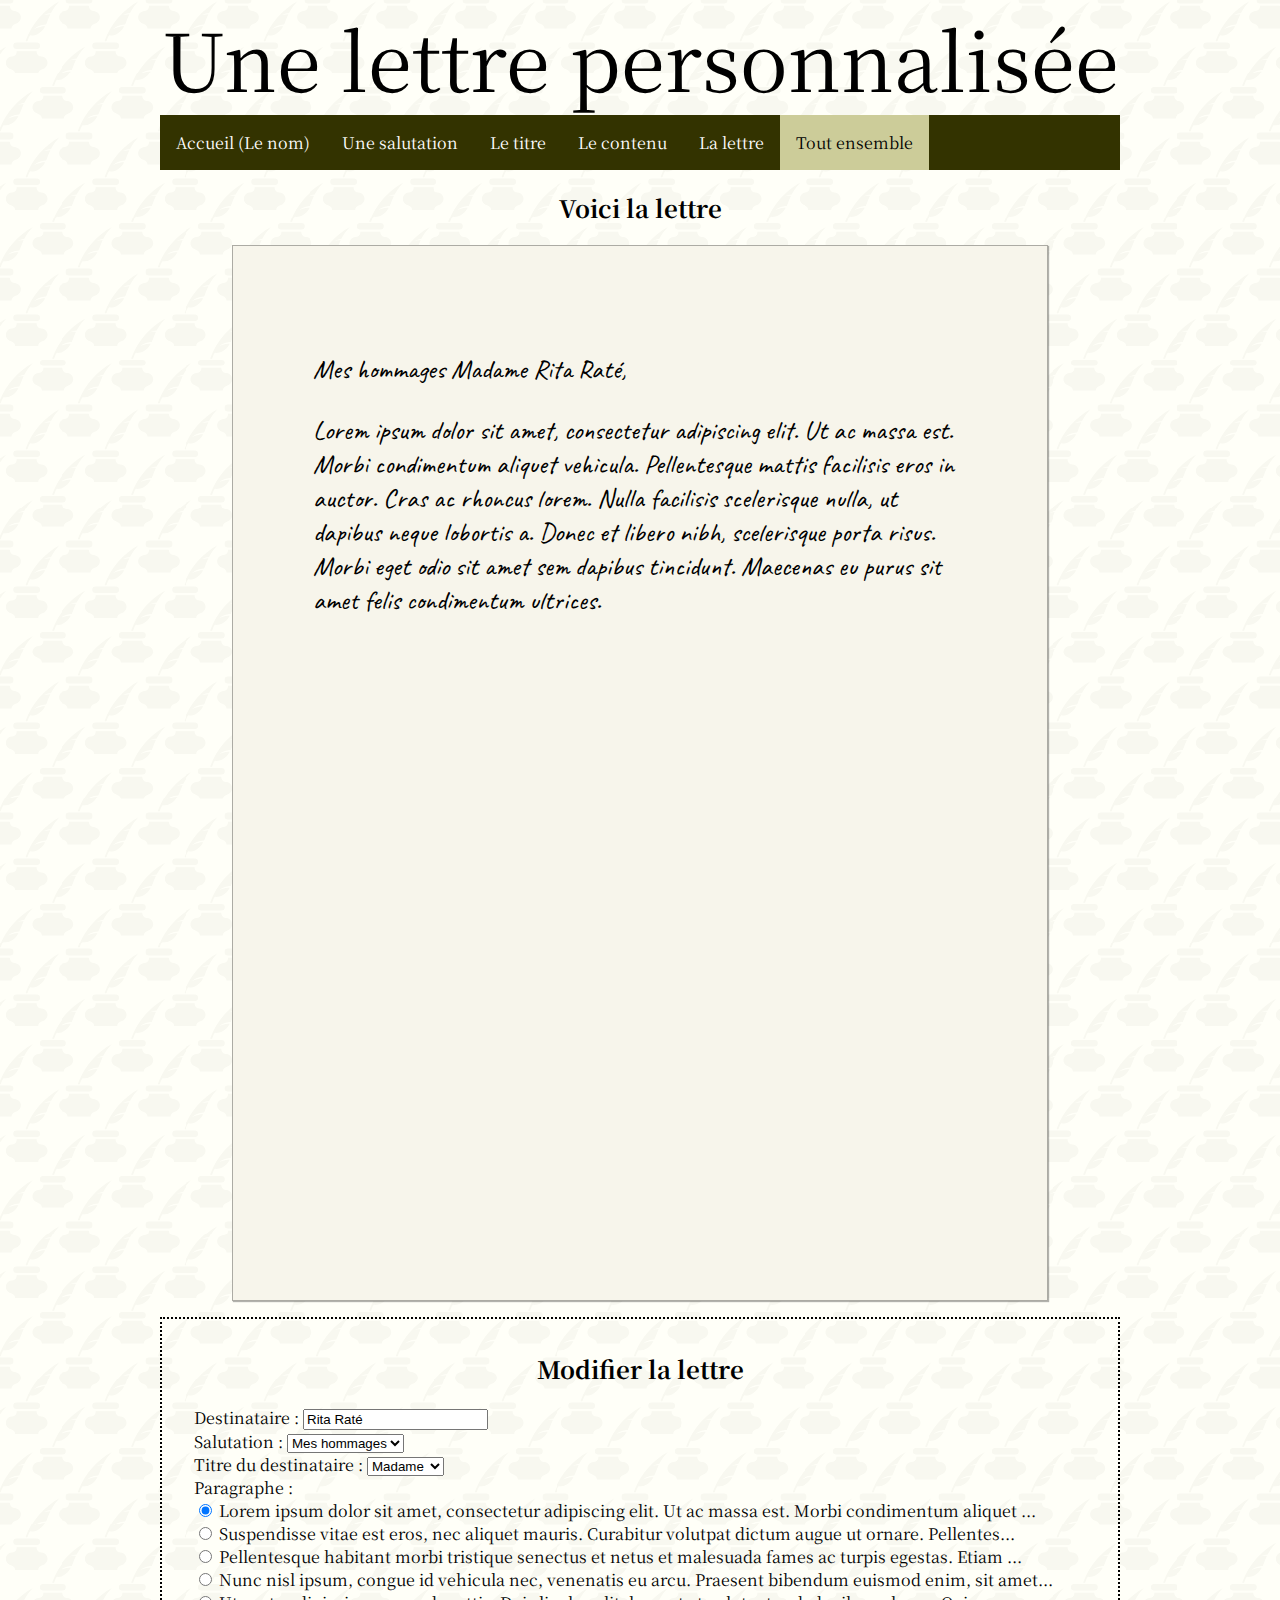
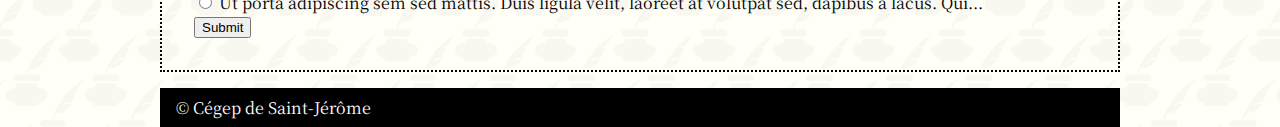
==== exemples/compil.html @ 48829d0c "README + exemples" ====
<!DOCTYPE html>
<html lang="fr">

<head>
    <title>Une lettre personnalisée</title>
    <link rel="stylesheet" href="../css/lettre.css">
    <meta charset="utf-8" />
</head>

<body>
    <div class="interface">
        <header>Une lettre personnalisée</header>
        <nav>
            <ul>
                <li><a href="index.html">Accueil (Le nom)</a></li>
                <li><a href="salutation.html">Une salutation</a></li>
                <li><a href="titre.html">Le titre</a></li>
                <li><a href="paragraphe.html">Le contenu</a></li>
                <li><a href="lettre.html">La lettre</a></li>
                <li class="courant"><a href="compil.html">Tout ensemble</a></li>
            </ul>
        </nav>
        <footer>&copy; Cégep de Saint-Jérôme</footer>
        <div class="app">
            <h2>Voici la lettre</h2>
            <!-- La lettre finale -->
            <div class="lettre">
                <p>Mes hommages Madame Rita Raté,</p>
                <p>Lorem ipsum dolor sit amet, consectetur adipiscing elit. Ut ac massa est. Morbi condimentum aliquet
                    vehicula. Pellentesque mattis facilisis eros in auctor. Cras ac rhoncus lorem. Nulla facilisis
                    scelerisque nulla, ut dapibus neque lobortis a. Donec et libero nibh, scelerisque porta risus. Morbi
                    eget odio sit amet sem dapibus tincidunt. Maecenas eu purus sit amet felis condimentum ultrices.</p>
            </div>
            <form action="compil.php" method="get">
                <h2>Modifier la lettre</h2>
                <div>
                    <label for="nom">Destinataire : </label>
                    <!-- Le champ de texte -->
                    <input type="text" name="nom" id="nom" value="Rita Raté" list="noms" />
                    <!-- Le datalist -->
                    <datalist id="noms">
                        <option value="Rita Raté"></option>
                        <option value="Rémi Doré"></option>
                        <option value="Gaétan Tanguay"></option>
                        <option value="Aurélie O'Reilly"></option>
                        <option value="Norbert Bernard"></option>
                    </datalist>
                </div>
                <div>
                    <label for="salutation">Salutation : </label>
                    <!-- Le select salutation -->
                    <select name="salutation" id="salutation">
                        <option value="0">Bonjour</option>
                        <option value="1">Bonsoir</option>
                        <option value="2">Salut</option>
                        <option value="3" selected="selected">Mes hommages</option>
                    </select>
                </div>
                <div>
                    <label for="titre">Titre du destinataire : </label>
                    <!-- Le select titre -->
                    <select name="titre" id="titre">
                        <option value="M.">Monsieur</option>
                        <option value="Mme" selected="selected">Madame</option>
                        <option value="Dr">Docteur</option>
                        <option value="Me">Maître</option>
                    </select>
                </div>
                <div>
                    <label for="paragraphe">Paragraphe : </label>
                    <!-- La série de boutons radio -->
                    <div>
                        <div><label><input name="paragraphe" type="radio" value="0" checked="checked" /> Lorem ipsum dolor sit amet, consectetur adipiscing elit. Ut ac massa est. Morbi condimentum aliquet ...</label></div>
                        <div><label><input name="paragraphe" type="radio" value="1" /> Suspendisse vitae est eros, nec aliquet mauris. Curabitur volutpat dictum augue ut ornare. Pellentes...</label></div>
                        <div><label><input name="paragraphe" type="radio" value="2" /> Pellentesque habitant morbi tristique senectus et netus et malesuada fames ac turpis egestas. Etiam ...</label> </div>
                        <div><label><input name="paragraphe" type="radio" value="3" /> Nunc nisl ipsum, congue id vehicula nec, venenatis eu arcu. Praesent bibendum euismod enim, sit amet...</label> </div>
                        <div><label><input name="paragraphe" type="radio" value="4" /> Ut porta adipiscing sem sed mattis. Duis ligula velit, laoreet at volutpat sed, dapibus a lacus. Qui...</label> </div>
                    </div>
                </div>
                <div>
                    <input type="submit" />
                </div>
            </form>
        </div>
    </div>
</body>

</html>
---- css/lettre.css ----
@import url("https://fonts.googleapis.com/css2?family=Caveat&display=swap");
@import url("https://fonts.googleapis.com/css2?family=Noto+Serif+TC:wght@400;700&display=swap");
html {
  height: 100%;
}

body {
  height: 100%;
  margin: 0;
  background-color: #fffff8;
  background-image: url(../images/motif_encre.svg);
  font-family: 'Noto Serif TC', serif;
}

header {
  font-size: 5em;
  text-align: center;
}

footer {
  -webkit-box-ordinal-group: 1001;
      -ms-flex-order: 1000;
          order: 1000;
  background-color: black;
  color: white;
  padding: .5em 1em;
  margin-top: 1em;
}

.app {
  -webkit-box-flex: 1;
      -ms-flex: 1 0 auto;
          flex: 1 0 auto;
}

form {
  border: 2px dotted black;
  padding: 2em;
  margin-top: 1em;
}

form h2 {
  margin-top: 0;
}

nav {
  background-color: #330;
  color: white;
}

nav ul {
  margin: 0;
  padding: 0;
  list-style-type: none;
  display: -webkit-box;
  display: -ms-flexbox;
  display: flex;
}

nav a {
  color: inherit;
  text-decoration: none;
  display: -webkit-box;
  display: -ms-flexbox;
  display: flex;
  -webkit-box-align: center;
      -ms-flex-align: center;
          align-items: center;
  -webkit-box-pack: center;
      -ms-flex-pack: center;
          justify-content: center;
  text-align: center;
  padding: 1em;
}

nav li.courant {
  background-color: #cc9;
  color: black;
}

.interface {
  min-height: 100%;
  display: -webkit-box;
  display: -ms-flexbox;
  display: flex;
  -webkit-box-orient: vertical;
  -webkit-box-direction: normal;
      -ms-flex-direction: column;
          flex-direction: column;
  width: 960px;
  margin: 0 auto;
}

h2 {
  text-align: center;
}

div.lettre {
  font-family: 'Caveat', cursive;
  font-size: 20pt;
  width: 8.5in;
  height: 11in;
  margin: 0 auto;
  -webkit-box-sizing: border-box;
          box-sizing: border-box;
  padding: 3em;
  border: 1px solid rgba(0, 0, 0, 0.3);
  background-color: #f7f5eb;
  -webkit-box-shadow: 1px 1px 1px rgba(0, 0, 0, 0.3);
          box-shadow: 1px 1px 1px rgba(0, 0, 0, 0.3);
}
/*# sourceMappingURL=lettre.css.map */
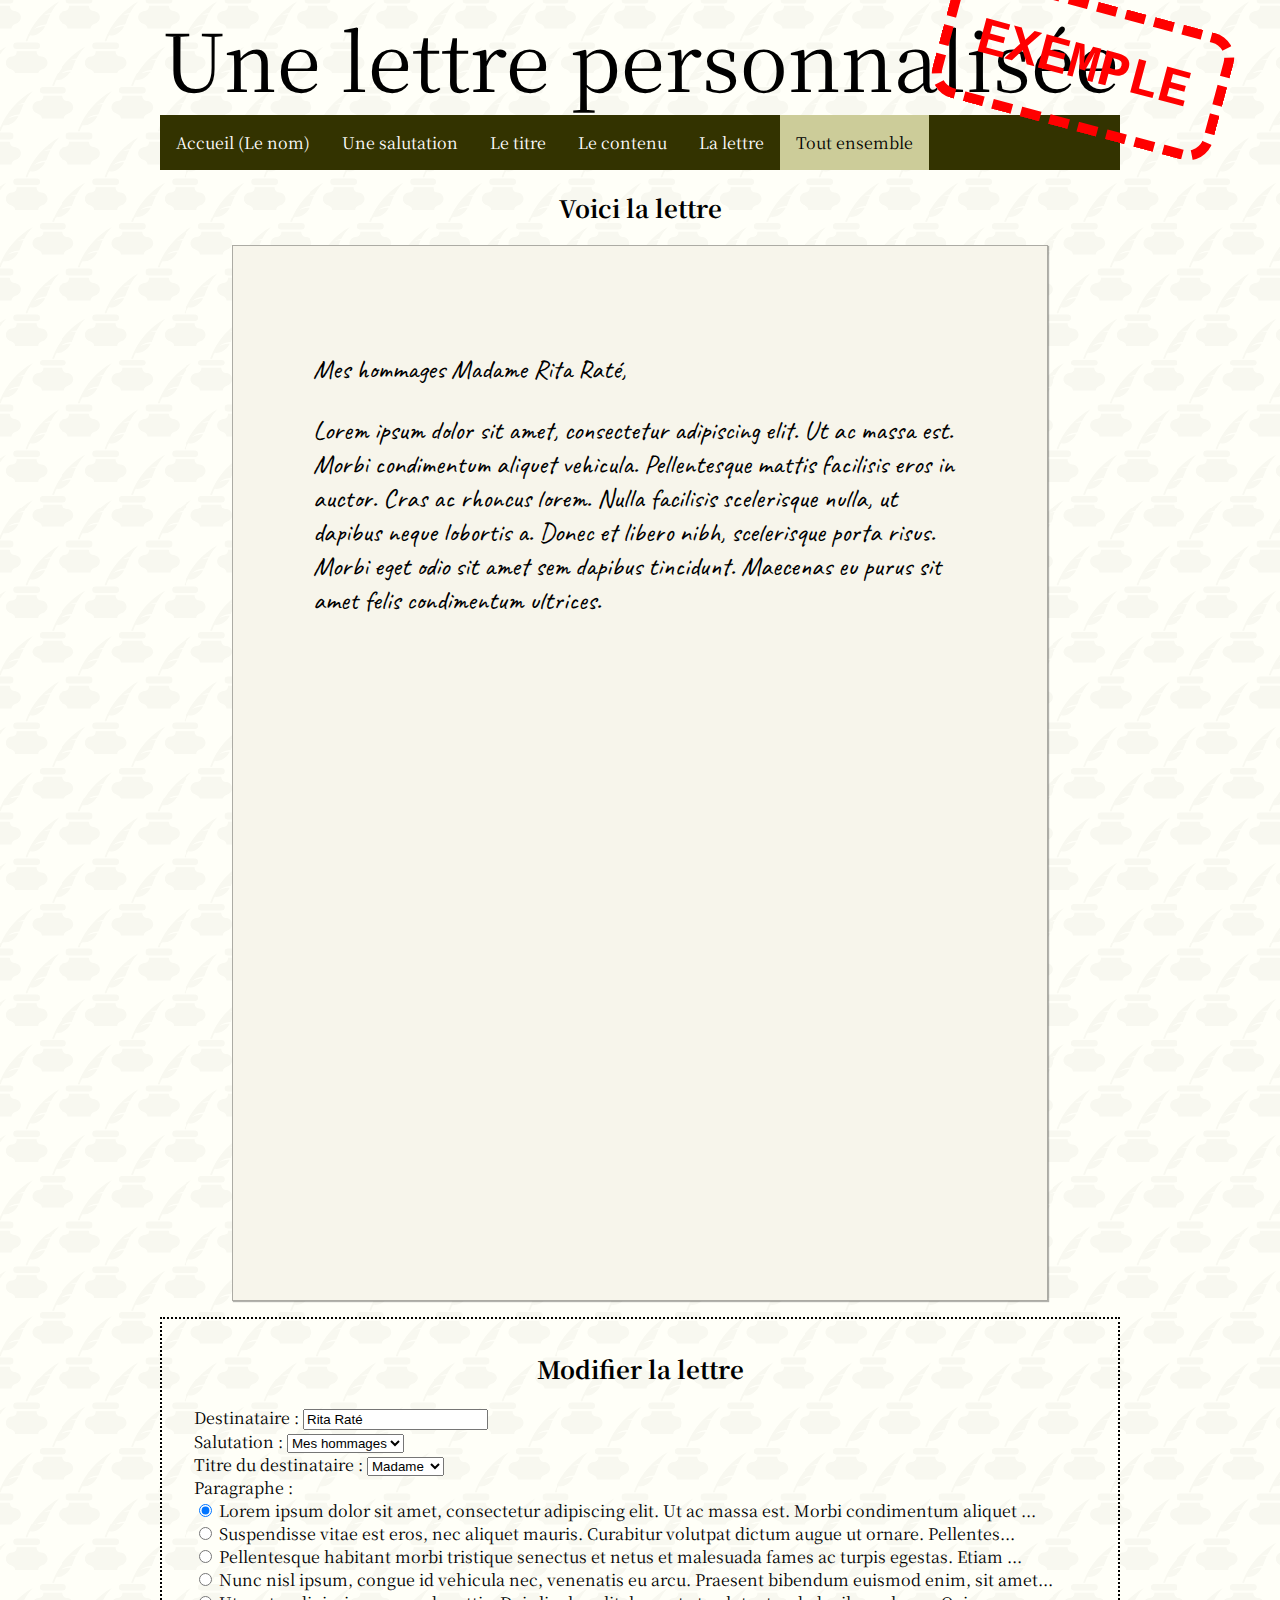
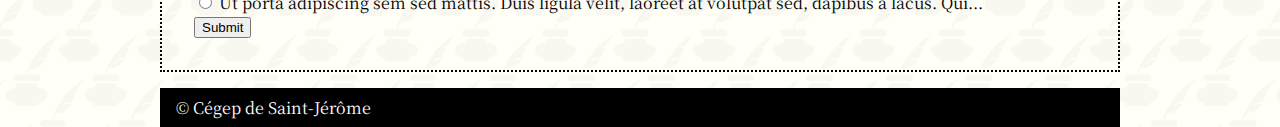
==== commit e9586010: "Marquage des exemples" ====
--- a/exemples/compil.html
+++ b/exemples/compil.html
@@ -7,7 +7,7 @@
     <meta charset="utf-8" />
 </head>
 
-<body>
+<body class="exemple">
     <div class="interface">
         <header>Une lettre personnalisée</header>
         <nav>
--- a/css/lettre.css
+++ b/css/lettre.css
@@ -10,6 +10,21 @@
   background-color: #fffff8;
   background-image: url(../images/motif_encre.svg);
   font-family: 'Noto Serif TC', serif;
+}
+
+body.exemple::before {
+  content: "EXEMPLE";
+  position: absolute;
+  right: 1em;
+  color: red;
+  border: .2em dashed;
+  font-size: 4em;
+  font-family: monospace;
+  padding: .5em;
+  border-radius: .5em;
+  font-weight: bold;
+  -webkit-transform: rotate(15deg);
+          transform: rotate(15deg);
 }
 
 header {
